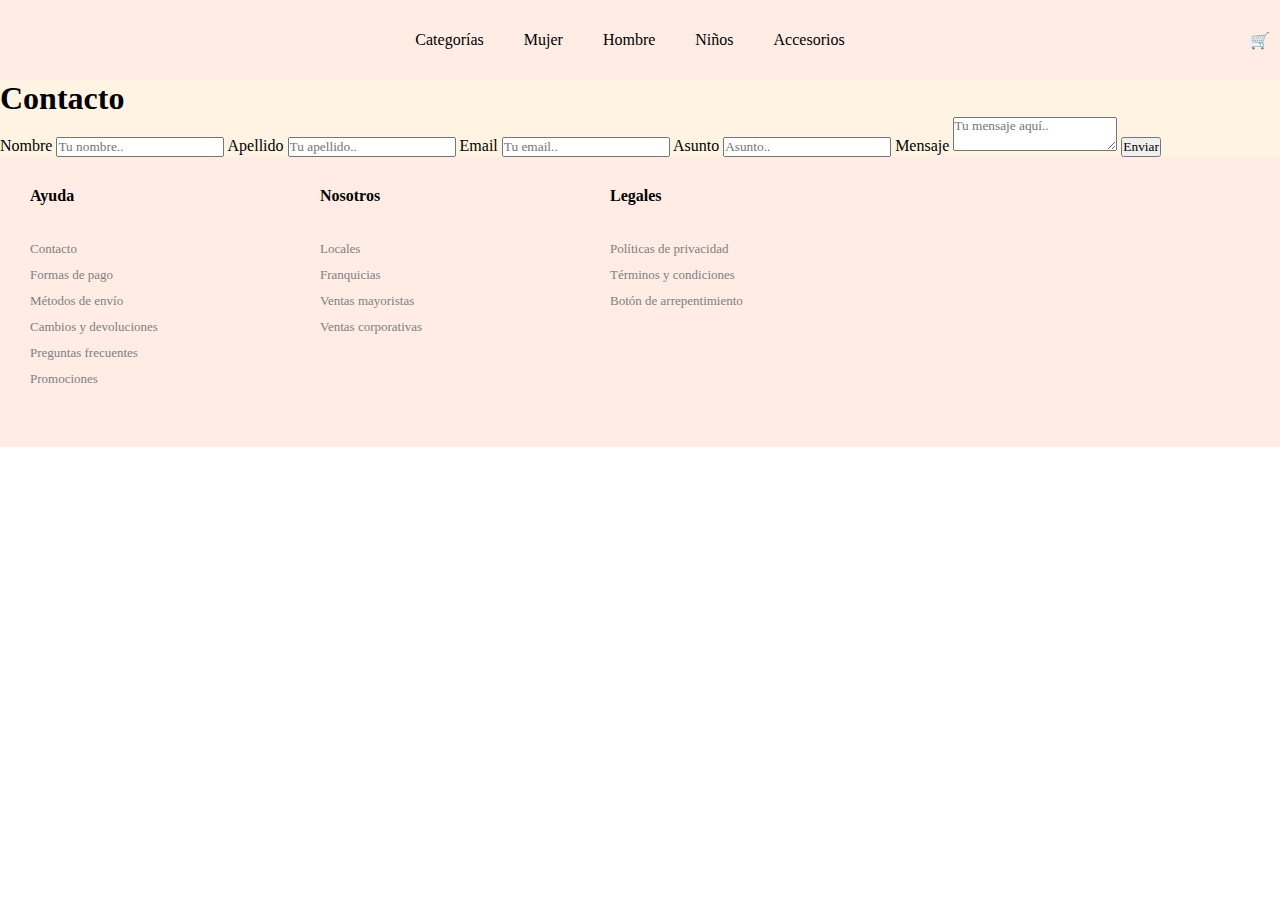
==== contact.html @ 8c62bd2b "Añadi algunos meta, logo en encabezado y links a las redes sociales" ====
<!DOCTYPE html>
<html lang="en">
<head>
    <meta charset="UTF-8">
    <meta name="viewport" content="width=device-width, initial-scale=1.0">
    <title>Contacto</title>
    <link rel="stylesheet" href="styles.css">
    <link rel="icon" type="logo" href="png/logo2.png">
    <script src="https://kit.fontawesome.com/c2525ad21a.js" crossorigin="anonymous"></script>
</head>
<body>
    <header>
        <div class="navbar">
            <div class="logo">
                <a href="index.html"><img src="png/logo2.png" alt=""></a>
            </div>
            <nav>
                <ul class="nav-links">
                    <li><a href="#">Categorías</a></li>
                    <li><a href="#">Mujer</a></li>
                    <li><a href="#">Hombre</a></li>
                    <li><a href="#">Niños</a></li>
                    <li><a href="#">Accesorios</a></li>
                </ul>
            </nav>
            <div class="cart-icon">
                <a href="#">🛒</a>
            </div>
        </div>
    </header>
    <main>
        <h1 id="contact">Contacto</h1>
        <div class="form-container">
            <form action="#" method="post" class="contact-form">
                <label for="name">Nombre</label>
                <input type="text" id="name" name="name" placeholder="Tu nombre.." required>
                <label for="last-name">Apellido</label>
                <input type="text" id="last-name" name="last-name" placeholder="Tu apellido.." required>
                <label for="email">Email</label>
                <input type="email" id="email" name="email" placeholder="Tu email.." required>
                <label for="subject">Asunto</label>
                <input type="text" id="subject" name="subject" placeholder="Asunto.." required>
                <label class="message" for="message">Mensaje</label>
                <textarea id="message" name="message" rows="" placeholder="Tu mensaje aquí.." required></textarea>
                <button type="submit">Enviar</button>
            </form>
        </div>
    </main>
    <footer>
        <div class="footer-section">
            <h4>Ayuda</h4>
            <ul>
                <li><a href="contact.html">Contacto</a></li>
                <li><a href="#">Formas de pago</a></li>
                <li><a href="#">Métodos de envío</a></li>
                <li><a href="#">Cambios y devoluciones</a></li>
                <li><a href="#">Preguntas frecuentes</a></li>
                <li><a href="#">Promociones</a></li>
            </ul>
        </div>
        <div class="footer-section">
            <h4>Nosotros</h4>
            <ul>
                <li><a href="#">Locales</a></li>
                <li><a href="#">Franquicias</a></li>
                <li><a href="#">Ventas mayoristas</a></li>
                <li><a href="#">Ventas corporativas</a></li>
            </ul>
        </div>
        <div class="footer-section">
            <h4>Legales</h4>
            <ul>
                <li><a href="#">Políticas de privacidad</a></li>
                <li><a href="#">Términos y condiciones</a></li>
                <li><a href="#">Botón de arrepentimiento</a></li>
            </ul>
        </div>
        <div class="footer-section-media">
            <ul class="social-media">
                <li><a href="https://www.facebook.com/itu.lugar" target="_blank"><i class="fa-brands fa-facebook fa-4x"></i></a></li>
                <li><a href="https://www.instagram.com/_itulugar_/" target="blank"><i class="fa-brands fa-instagram fa-4x"></i></a></li>
                <li><a href="https://www.tiktok.com/@itu.lugar" target="_blank"><i class="fab fa-tiktok fa-4x"></i></a></li>
            </ul>
        </div>
        <div class="footer-section">
            <iframe src="https://www.google.com/maps/embed?pb=!1m14!1m8!1m3!1d13199.131913118772!2d-58.927376!3d-34.203021!3m2!1i1024!2i768!4f13.1!3m3!1m2!1s0x95bb710a6885696b%3A0xd442e72b5be4cc8e!2sItulugar!5e0!3m2!1ses-419!2sar!4v1718672262705!5m2!1ses-419!2sar" width="400" height="300" style="border:0;" allowfullscreen="" loading="lazy" referrerpolicy="no-referrer-when-downgrade"></iframe>
        </div>
    </footer>
</header> 
</body>
</html>
---- styles.css ----
*{
    padding: 0;
    margin: 0;
    font-family: tahoma;
    }
/*header*/
header{
    background-color: #FFECE4;
    display: flex;
    width: 100%;
}
.logo{
    text-align: center;
    justify-content: center;
    display: flex;
}
.logo a img{
    height: 70px;
}
.navbar{
    display: flex;
    justify-content: space-between;
    align-items: center;
    height: 80px;
    width: 100%;
    padding-left: 10px;
    padding-right: 10px;
}
.nav-links{
    display: flex;
    list-style: none;
}
.nav-links li{
    padding: 20px
}
.nav-links a{
    text-decoration: none;
    color: black;
}
.nav-links a:hover{
    color: purple
}
.cart-icon a{
    text-decoration: none
}
.cart-icon a:hover{
    font-size: large;
}
/*header*/
/*main*/
main{
    background-color: #FFF4E4;
}
.hero{
    text-align: center;
    filter: blur(8px);
}
.hero img{
    width: 100%;
    padding-top: 10px;
    height: 100vh;
}
.bg-text {
    background-color: rgb(0,0,0);
    background-color: rgba(0,0,0, 0.4);
    color: white;
    font-weight: bold;
    border: 1px solid #f1f1f1;
    position: absolute;
    top: 50%;
    left: 50%;
    transform: translate(-50%, -50%);
    z-index: 2;
    width: 80%;
    padding: 20px;
    text-align: center;
}
.bg-text :hover{
    cursor: default;
}
.best-sellers{
    padding-top: 20px;
    padding-bottom: 20px;
    text-align: center;
    background-color: #FFF4E4;
}
.best-sellers h2{
    margin-bottom: 30px;
}
.best-sellers img{
    max-width: 100%;
    height: 500px;
}
.best-sellers img:hover{
    filter: drop-shadow(3px 3px 5px black);
}
.product-list{
    display: flex;
    justify-content: space-between;
    align-items: center;
}
.product-item{
    margin: auto
}
.product-item h4{
    padding-bottom: 10px;
    font-style: italic;
    text-align: start;
    color: grey;
}
.product-item p{
    font-weight: bolder;
    text-align: start;
    font-size: 19px;
}
.categories{
    background-color: #949DA5;
    display: flex;
    justify-content: space-around;
    margin: auto;
}
.categories img{
    height: 70vh;
    padding: 30px;
}
.category{
    color: black;
    text-align: center;
    align-items: center;
    position: relative;
    display: flex;
}
.category h3{
    color: whitesmoke;
    position: absolute;
    top: 50%;
    left: 50%;
    transform: translate(-50%, -50%);
}
.category button{
    position: absolute;
    top: 60%;
    left: 50%;
    transform: translate(-50%, -50%);
    -ms-transform: translate(-50%, -50%);
    background-color: #555;
    color: white;
    font-size: 16px;
    padding: 12px 24px;
    border: none;
    cursor: pointer;
    border-radius: 5px;
    text-align: center;
}
.category button:hover{
    font-size: large;
}
/*main*/
/*footer*/
footer{
    display: flex;
    justify-content: space-around;
    flex-wrap: wrap;
    background-color: #FFECE4;
    padding: 20px;
    height: 250px;
}
footer a{
    color: grey;
    text-decoration: none;
    font-size: small;
}
footer li{
    list-style-type: none;
}
footer li i{
    padding: 10px
}
.footer-section{
    flex: 1;
    min-width: 200px;
    margin: 10px;
}
.footer-section h4{
    margin-bottom: 30px;
}
.footer-section ul{
    line-height: 25px;
}
.footer-section ul li a:hover{
text-decoration: underline;
}
.footer-section-media{
    text-align: center;
    align-content: center;
    padding: 10px;
}
.footer-section-media a{
    color: black;
}
.footer-section-media a:hover{
    font-size: medium;
}
.social-media{
    display: flex;
}
.footer-section-map{
    height: 100%;
}
iframe{
    height: 100%;
}
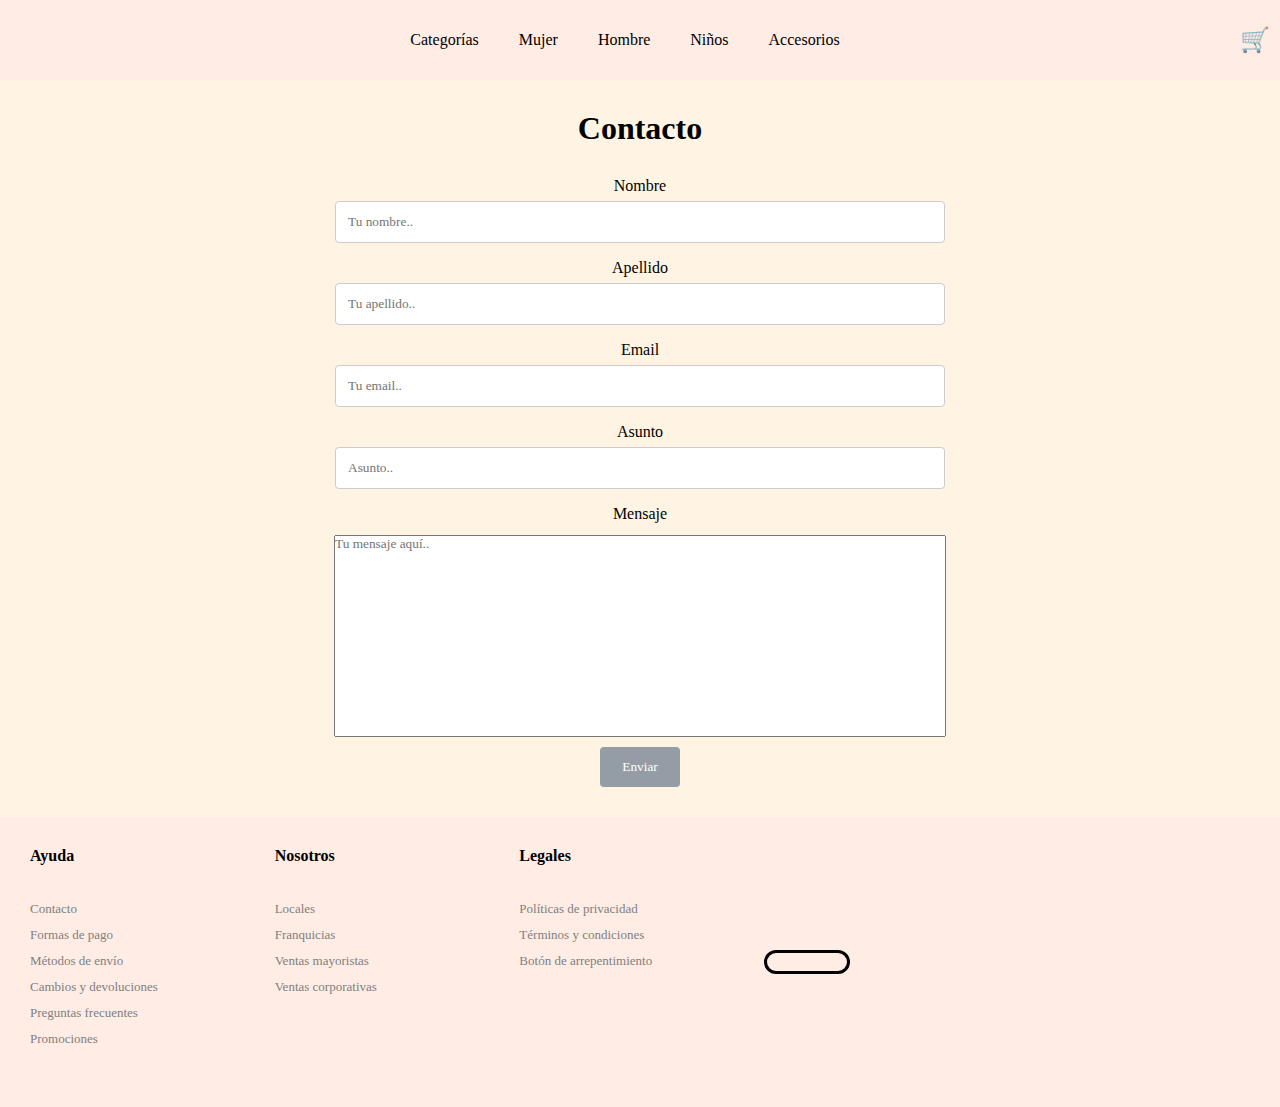
==== commit c0117667: "change cart.icon - wpp link added" ====
--- a/contact.html
+++ b/contact.html
@@ -77,12 +77,13 @@
         </div>
         <div class="footer-section-media">
             <ul class="social-media">
+                <li><a href="https://wa.me/543489596737" target="_blank"><i class="fa-brands fa-whatsapp fa-4x"></i></a></li>
                 <li><a href="https://www.facebook.com/itu.lugar" target="_blank"><i class="fa-brands fa-facebook fa-4x"></i></a></li>
                 <li><a href="https://www.instagram.com/_itulugar_/" target="blank"><i class="fa-brands fa-instagram fa-4x"></i></a></li>
                 <li><a href="https://www.tiktok.com/@itu.lugar" target="_blank"><i class="fab fa-tiktok fa-4x"></i></a></li>
             </ul>
         </div>
-        <div class="footer-section">
+        <div class="footer-section-map">
             <iframe src="https://www.google.com/maps/embed?pb=!1m14!1m8!1m3!1d13199.131913118772!2d-58.927376!3d-34.203021!3m2!1i1024!2i768!4f13.1!3m3!1m2!1s0x95bb710a6885696b%3A0xd442e72b5be4cc8e!2sItulugar!5e0!3m2!1ses-419!2sar!4v1718672262705!5m2!1ses-419!2sar" width="400" height="300" style="border:0;" allowfullscreen="" loading="lazy" referrerpolicy="no-referrer-when-downgrade"></iframe>
         </div>
     </footer>
--- a/styles.css
+++ b/styles.css
@@ -40,11 +40,16 @@
 .nav-links a:hover{
     color: purple
 }
+.cart-icon{
+    font-size: x-large;
+}
 .cart-icon a{
-    text-decoration: none
+    text-decoration: none;
+    color: black;
 }
 .cart-icon a:hover{
-    font-size: large;
+    filter: drop-shadow(1px 1px 3px);
+    color: #555;
 }
 /*header*/
 /*main*/
@@ -98,6 +103,7 @@
     display: flex;
     justify-content: space-between;
     align-items: center;
+    flex-wrap: wrap;
 }
 .product-item{
     margin: auto
@@ -118,6 +124,7 @@
     display: flex;
     justify-content: space-around;
     margin: auto;
+    flex-wrap: wrap;
 }
 .categories img{
     height: 70vh;
@@ -160,7 +167,6 @@
 footer{
     display: flex;
     justify-content: space-around;
-    flex-wrap: wrap;
     background-color: #FFECE4;
     padding: 20px;
     height: 250px;
@@ -199,10 +205,13 @@
     color: black;
 }
 .footer-section-media a:hover{
-    font-size: medium;
+    filter: drop-shadow(1px 1px 3px);
+    color: grey;
 }
 .social-media{
     display: flex;
+    border: black 3px solid;
+    border-radius: 20px;
 }
 .footer-section-map{
     height: 100%;
@@ -210,3 +219,49 @@
 iframe{
     height: 100%;
 }
+/*contact css*/
+h1#contact{
+    padding-top: 30px;
+    text-align: center;
+}
+form{
+    align-items: center;
+    display: flex;
+    flex-direction: column;
+}
+.form-container h1{
+    text-align: center;
+}
+input{
+    width: 50%;
+    padding: 12px; 
+    border: 1px solid #ccc; 
+    border-radius: 4px; 
+    box-sizing: border-box;
+    margin-top: 6px; 
+    margin-bottom: 16px;
+}
+textarea{
+    width: 50%;
+    min-height: 200px;
+    resize: none; 
+}
+.message{
+    padding-bottom: 12px;
+}
+button[type=submit]{
+    background-color: #949DA5;
+    color: white;
+    padding: 12px 20px;
+    border: none;
+    border-radius: 4px;
+    cursor: pointer;
+    margin-top: 10px;
+    width: 80px;    
+}
+button[type=submit]:hover {
+    background-color: purple;
+}
+.form-container{
+    padding: 30px;
+}
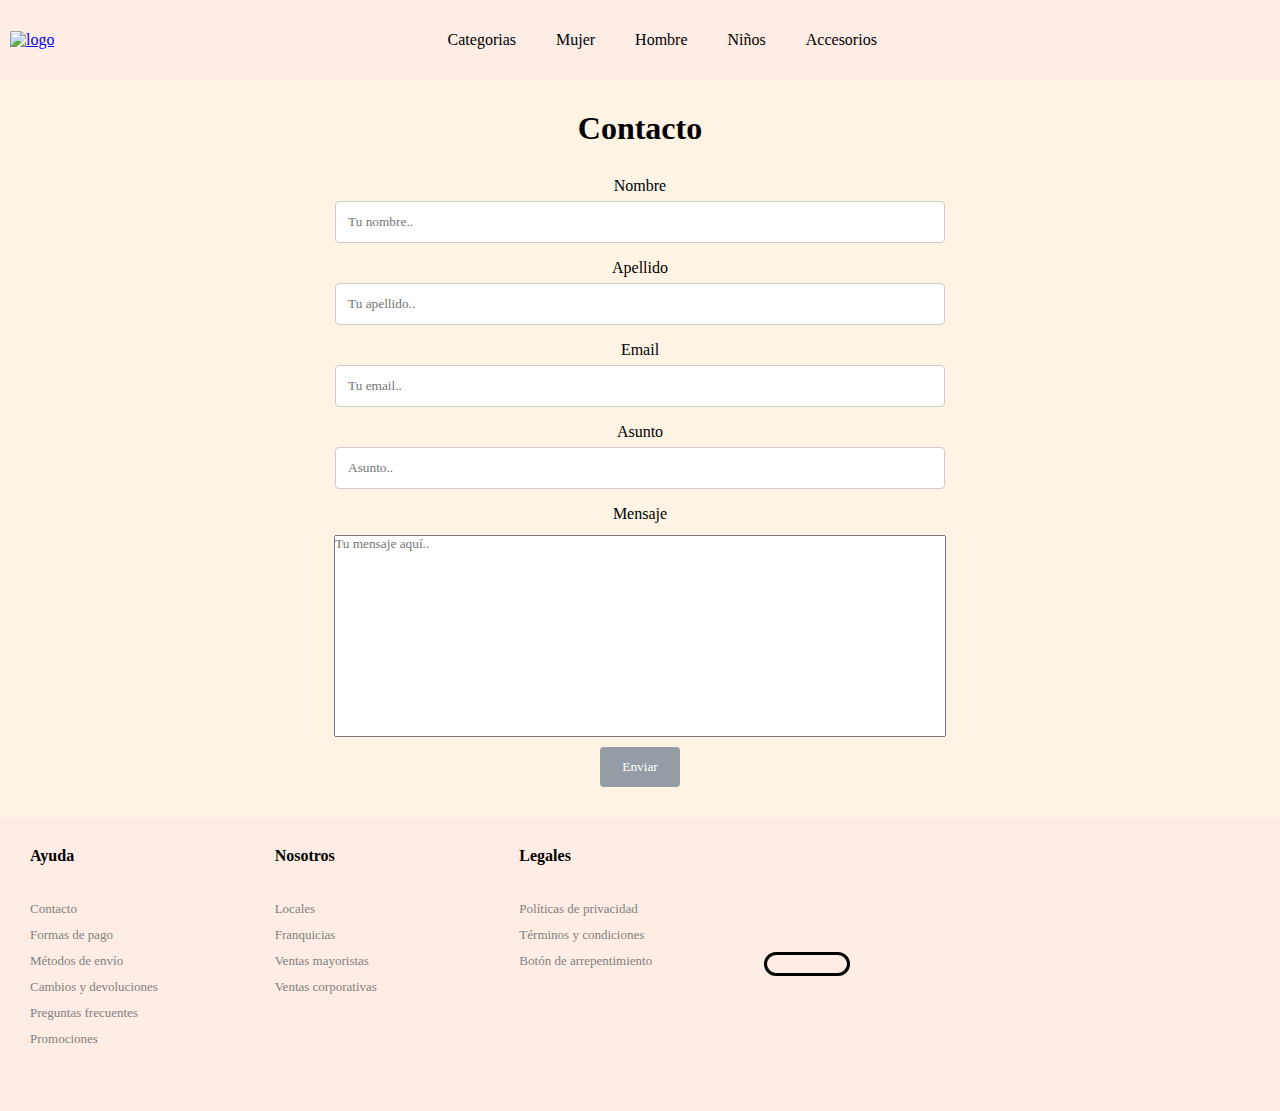
==== commit a61e4b3b: "test" ====
--- a/contact.html
+++ b/contact.html
@@ -12,19 +12,22 @@
     <header>
         <div class="navbar">
             <div class="logo">
-                <a href="index.html"><img src="png/logo2.png" alt=""></a>
+                <a href="index.html"><img src="png/logo2.png" alt="logo"></a>
             </div>
-            <nav>
-                <ul class="nav-links">
-                    <li><a href="#">Categorías</a></li>
-                    <li><a href="#">Mujer</a></li>
-                    <li><a href="#">Hombre</a></li>
-                    <li><a href="#">Niños</a></li>
-                    <li><a href="#">Accesorios</a></li>
+            <nav id="nav" class="nav">
+                <ul id="nav-links" class="nav-links">
+                    <a href="#"><li>Categorias</li></a>
+                    <a href="#"><li>Mujer</li></a>
+                    <a href="#"><li>Hombre</li></a>
+                    <a href="#"><li>Niños</li></a>
+                    <a href="#"><li>Accesorios</li></a>
                 </ul>
             </nav>
-            <div class="cart-icon">
-                <a href="#">🛒</a>
+            <div class="menu-container">
+                <div class="menu-icon" onclick="toggleMenu()">☰</div>
+                <div class="cart-icon">
+                    <a href="#"><i class="fa-solid fa-cart-shopping"></i></a>
+                </div>
             </div>
         </div>
     </header>
--- a/styles.css
+++ b/styles.css
@@ -17,6 +17,16 @@
 .logo a img{
     height: 70px;
 }
+.menu-icon{
+    cursor: pointer;
+    font-size: 2rem;
+    display: none;
+    padding: 10px;
+}
+.menu-container{
+    display: flex;
+    align-items: center;
+}
 .navbar{
     display: flex;
     justify-content: space-between;
@@ -55,6 +65,9 @@
 /*main*/
 main{
     background-color: #FFF4E4;
+}
+body{
+    flex-wrap: wrap;
 }
 .hero{
     text-align: center;
@@ -169,7 +182,8 @@
     justify-content: space-around;
     background-color: #FFECE4;
     padding: 20px;
-    height: 250px;
+    height: 100%;
+    flex-wrap: wrap;
 }
 footer a{
     color: grey;
@@ -217,7 +231,7 @@
     height: 100%;
 }
 iframe{
-    height: 100%;
+    height: 250px;
 }
 /*contact css*/
 h1#contact{
@@ -265,3 +279,37 @@
 .form-container{
     padding: 30px;
 }
+/*media query*/
+@media (max-width: 1080px) {
+    .menu-icon {
+        display: block;
+    }
+    nav{
+        display: none;
+    }
+    nav.show{
+        display: flex;
+        flex-direction: column;
+        position: absolute;
+        border: 1px solid black;
+        background-color: #FFF4E4;
+        top: 10%;
+        left: 4px;
+        z-index: 1;
+        width: 99%;
+        margin: auto;
+    }
+    .nav-links{
+        display: block;
+    }
+    .nav-links li:hover{
+    background-color: grey;
+    }
+    .product-list img{
+        width: 375px;
+    }
+    .categories img{
+        height: 40vh;
+        padding: 20px;
+    }   
+}   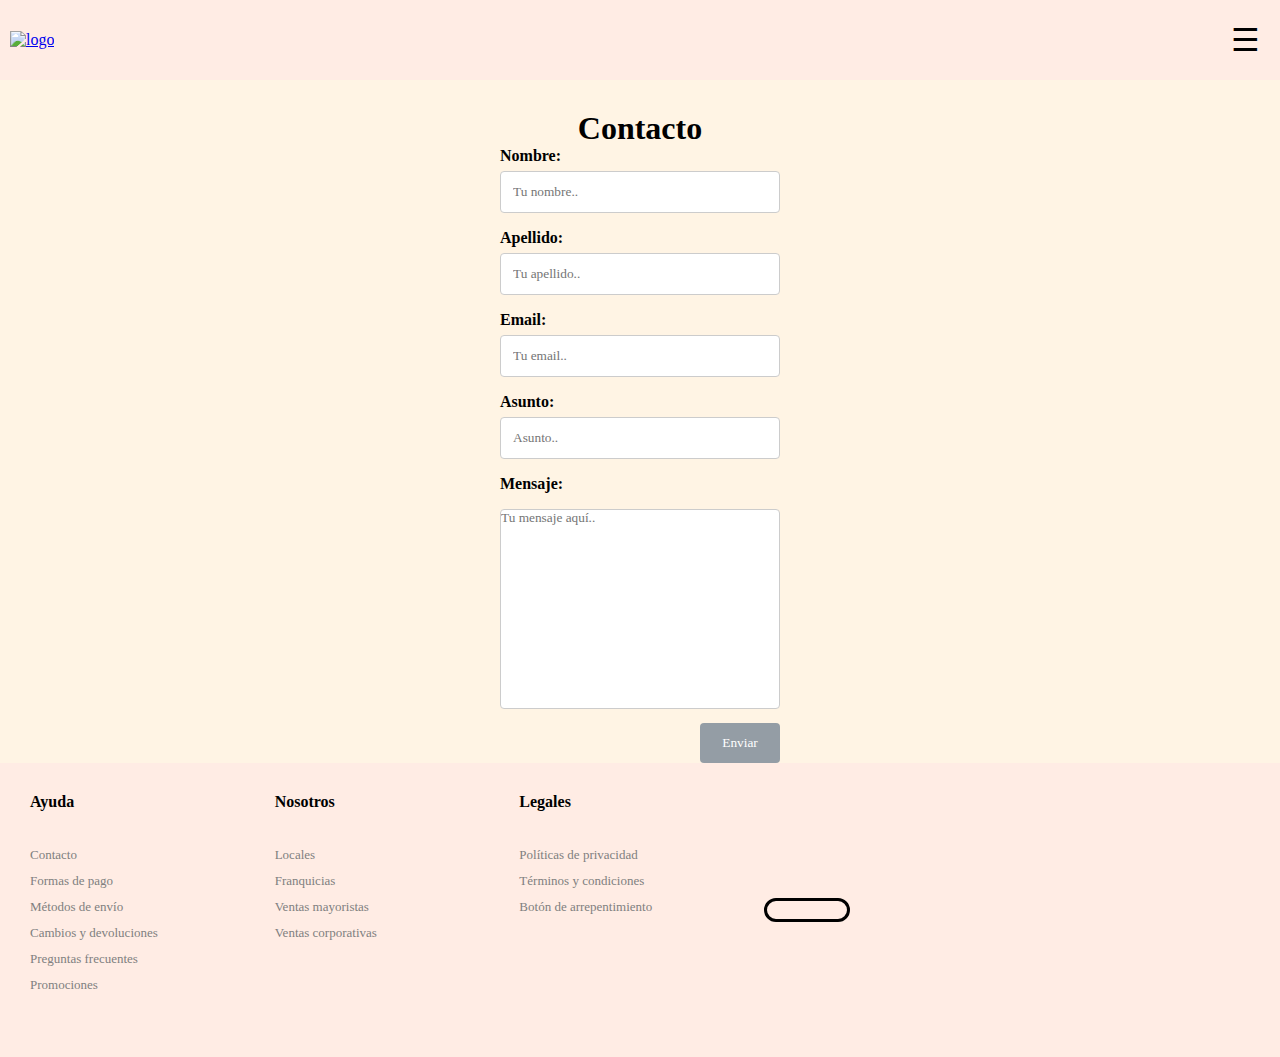
==== commit 7a1c78d7: "contact page changes" ====
--- a/contact.html
+++ b/contact.html
@@ -18,7 +18,7 @@
                 <ul id="nav-links" class="nav-links">
                     <a href="#"><li>Categorias</li></a>
                     <a href="#"><li>Mujer</li></a>
-                    <a href="#"><li>Hombre</li></a>
+                    <a href="hombre.html"><li>Hombre</li></a>
                     <a href="#"><li>Niños</li></a>
                     <a href="#"><li>Accesorios</li></a>
                 </ul>
@@ -35,17 +35,27 @@
         <h1 id="contact">Contacto</h1>
         <div class="form-container">
             <form action="#" method="post" class="contact-form">
-                <label for="name">Nombre</label>
-                <input type="text" id="name" name="name" placeholder="Tu nombre.." required>
-                <label for="last-name">Apellido</label>
-                <input type="text" id="last-name" name="last-name" placeholder="Tu apellido.." required>
-                <label for="email">Email</label>
-                <input type="email" id="email" name="email" placeholder="Tu email.." required>
-                <label for="subject">Asunto</label>
-                <input type="text" id="subject" name="subject" placeholder="Asunto.." required>
-                <label class="message" for="message">Mensaje</label>
-                <textarea id="message" name="message" rows="" placeholder="Tu mensaje aquí.." required></textarea>
-                <button type="submit">Enviar</button>
+                <div class="form-group">
+                    <label for="name">Nombre:</label>
+                    <input type="text" id="name" name="name" placeholder="Tu nombre.." required>
+                </div>
+                <div class="form-group">
+                    <label for="last-name">Apellido:</label>
+                    <input type="text" id="last-name" name="last-name" placeholder="Tu apellido.." required>
+                </div>
+                <div class="form-group">    
+                    <label for="email">Email:</label>
+                    <input type="email" id="email" name="email" placeholder="Tu email.." required>
+                </div>
+                <div class="form-group">
+                    <label for="subject">Asunto:</label>
+                    <input type="text" id="subject" name="subject" placeholder="Asunto.." required>
+                </div>
+                <div class="form-group">
+                    <label class="message" for="message">Mensaje:</label>
+                    <textarea id="message" name="message" rows="" placeholder="Tu mensaje aquí.." required></textarea>
+                    <button type="submit">Enviar</button>
+                </div>
             </form>
         </div>
     </main>
--- a/styles.css
+++ b/styles.css
@@ -2,8 +2,9 @@
     padding: 0;
     margin: 0;
     font-family: tahoma;
-    }
-/*header*/
+    box-sizing: border-box;
+    }
+/* header */
 header{
     background-color: #FFECE4;
     display: flex;
@@ -61,8 +62,8 @@
     filter: drop-shadow(1px 1px 3px);
     color: #555;
 }
-/*header*/
-/*main*/
+/* header */
+/* main */
 main{
     background-color: #FFF4E4;
 }
@@ -122,7 +123,6 @@
     margin: auto
 }
 .product-item h4{
-    padding-bottom: 10px;
     font-style: italic;
     text-align: start;
     color: grey;
@@ -175,8 +175,8 @@
 .category button:hover{
     font-size: large;
 }
-/*main*/
-/*footer*/
+/* main */
+/* footer */
 footer{
     display: flex;
     justify-content: space-around;
@@ -238,31 +238,36 @@
     padding-top: 30px;
     text-align: center;
 }
-form{
-    align-items: center;
+.form-container{
     display: flex;
     flex-direction: column;
-}
-.form-container h1{
-    text-align: center;
+    margin-left: 500px;
+    margin-right: 500px;
+}
+.form-group{
+    width: 100%;
+}
+label{
+    font-size: medium ;
+    font-weight: bolder;
 }
 input{
-    width: 50%;
+    width: 100%;
     padding: 12px; 
     border: 1px solid #ccc; 
     border-radius: 4px; 
-    box-sizing: border-box;
     margin-top: 6px; 
     margin-bottom: 16px;
 }
 textarea{
-    width: 50%;
+    width: 100%;
     min-height: 200px;
     resize: none; 
-}
-.message{
-    padding-bottom: 12px;
-}
+    border: 1px solid #ccc; 
+    border-radius: 4px;
+    margin-top: 16px ;
+}
+
 button[type=submit]{
     background-color: #949DA5;
     color: white;
@@ -271,16 +276,86 @@
     border-radius: 4px;
     cursor: pointer;
     margin-top: 10px;
-    width: 80px;    
+    width: 80px;
+    float: right;    
 }
 button[type=submit]:hover {
     background-color: purple;
 }
-.form-container{
-    padding: 30px;
-}
+
+/*hombre css*/
+
+.container-items{
+    display: grid;
+    grid-template-columns: repeat(3, 1fr);
+    align-items: center;
+    justify-items: center;
+    margin: 0 auto;
+    width: 70%;
+    gap: 10px;
+    padding: 10px;
+}
+.item{
+    width: 300px;
+    padding-bottom: 10px;
+}
+.item img{
+    height: 450px;
+    width: 100%;
+    box-shadow: 1px 1px 3px;
+}
+figure{
+    height: 450px;
+}
+.info-product{
+    position: relative;
+    text-align: center;
+    box-shadow: 1px 1px 3px;
+    background-color: rgb(226, 223, 217);
+}
+.info-product h2{
+    font-family: Georgia, 'Times New Roman', Times, serif;
+    font-weight: lighter;
+}
+.info-product button{
+    display: inline-block;
+    background-color: red;
+    border: none;
+    padding: 10px;
+    width: 100%;
+}
+.info-product button:hover{
+    font-size: small;
+}
+p.price{
+    font-family: 'Segoe UI', Tahoma, Geneva, Verdana, sans-serif;
+    font-weight: lighter;
+    font-size: larger;
+    padding-bottom: 5px;
+}
+
+
+
+
+
+
+
+
+
+
+
+
+
+
+
+
+
+
+
+
+
 /*media query*/
-@media (max-width: 1080px) {
+@media (max-width: 1367px) {
     .menu-icon {
         display: block;
     }
@@ -301,9 +376,13 @@
     }
     .nav-links{
         display: block;
+        background-color: white;
     }
     .nav-links li:hover{
-    background-color: grey;
+    background-color: rgb(197, 189, 189);
+    }
+    .nav-links a:hover{
+        color: black;
     }
     .product-list img{
         width: 375px;
@@ -311,5 +390,17 @@
     .categories img{
         height: 40vh;
         padding: 20px;
-    }   
-}   +    }
+    .product-item p{
+        padding-bottom: 10px; 
+    }
+    .container-items {
+        grid-template-columns: repeat(2, 1fr);
+    } 
+}
+@media (max-width: 900px){
+    .container-items{
+        grid-template-columns: repeat(1, 1fr);
+    }
+}
+/*media query*/